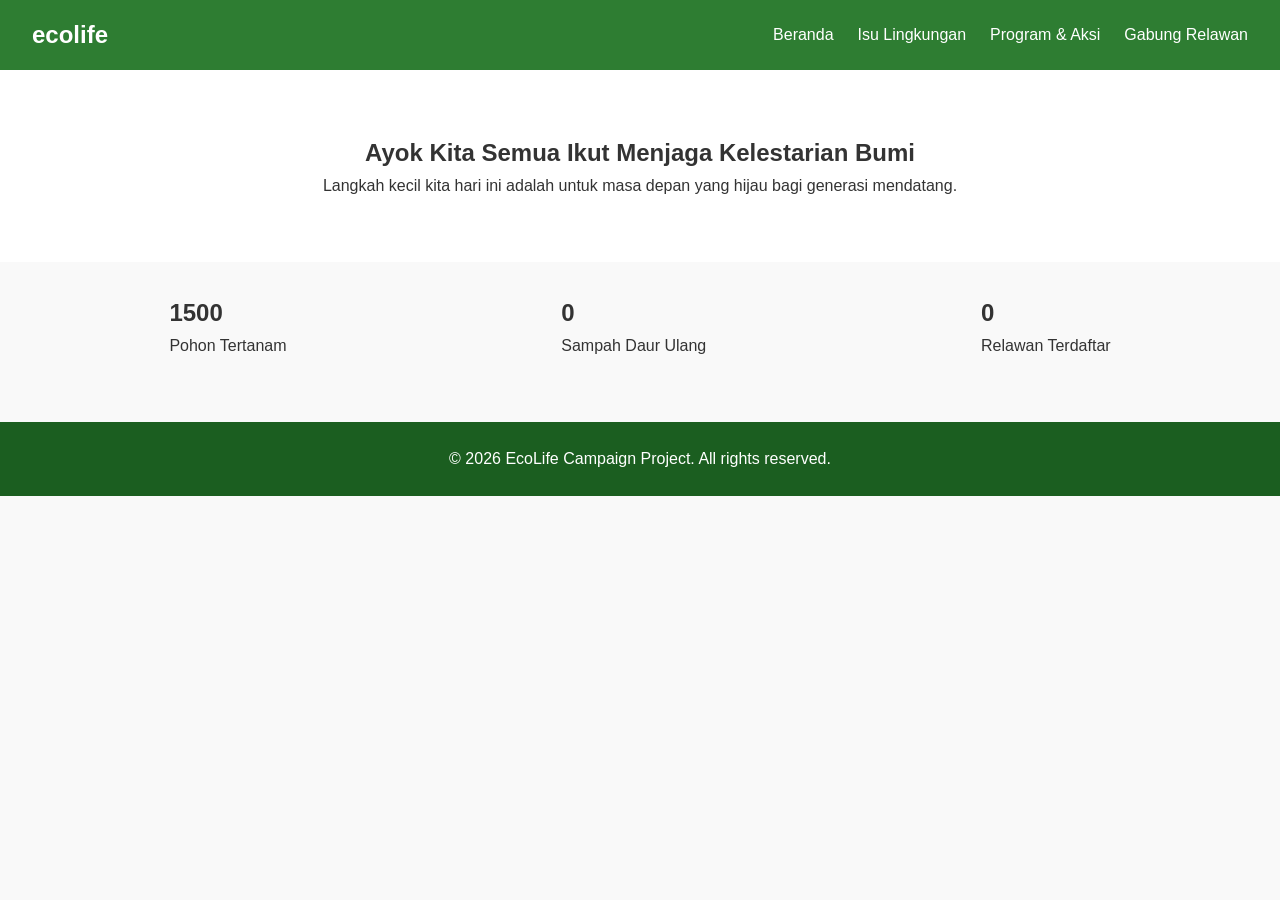
==== index.html @ 8935a249 "mengubah warna background dan class logo" ====
<!DOCTYPE html>
<html lang="id">
<head>
    <meta charset="UTF-8">
    <meta name="viewport" content="width=device-width, initial-scale=1.0">
    <title>ecolife - Selamatkan Bumi Kita</title>
    <link rel="stylesheet" href="style.css">
</head>
<body>
    <header class="navbar">
        <div class="logo">ecolife</div>
        <button id="menu-toggle" style="display:none;"></button>
        <ul class="nav-links" id="nav-links">
        <li><a href="index.html">Beranda</a></li>
        <li><a href="edukasi.html">Isu Lingkungan</a></li>
        <li><a href="aksi.html">Program & Aksi</a></li>
        <li><a href="relawan.html">Gabung Relawan</a></li>
    </ul>
</header>

    <main>
        <section class="hero" style="text-align: center; padding: 4rem 1rem; background: white;">
            <h1>Ayok Kita Semua Ikut Menjaga Kelestarian Bumi</h1>
            <p>Langkah kecil kita hari ini adalah untuk masa depan yang hijau bagi generasi mendatang.</p>
        </section>
        
        <section class="stats" style="display: flex; justify-content: space-around; padding: 2rem;">
            <div class="stat-item">
                <h2 id="counter-tree">0</h2>
                <p>Pohon Tertanam</p>
            </div>
                <div class="stat-item">
                <h2 id="counter-trash">0</h2>
                <p>Sampah Daur Ulang</p>
            </div>
            <div class="stat-item">
                <h2 id="counter-volunteers">0</h2>
                <p>Relawan Terdaftar</p>
            </div>
        </section>
    </main>
    
    <footer class="footer">
        <p>&copy; 2026 EcoLife Campaign Project. All rights reserved.</p>
    </footer>

    <script src="script.js"></script>
</body>
</html>
---- style.css ----
/* Styling Umum, Navbar, & Footer (Satu file CSS untuk seluruh halaman) */
* {
  margin: 0;
  padding: 0;
  box-sizing: border-box;
  font-family: 'Segoe UI', Tahoma, Geneva, Verdana, sans-serif;
}

body {
  line-height: 1.6;
  color: #333;
  background-color: #f9f9f9;
}

.navbar {
  display: flex;
  justify-content: space-between;
  align-items: center;
  background-color: #2e7d32;
  padding: 1rem 2rem;
  color: white;
}

.navbar .logo {
  font-size: 1.5rem;
  font-weight: bold;
}

.nav-links {
  display: flex;
  list-style: none;
  gap: 1.5rem;
}

.nav-links a {
  color: white;
  text-decoration: none;
  font-weight: 500;
}

.nav-links a:hover {
  text-decoration: underline;
}

.footer {
  text-align: center;
  padding: 1.5rem;
  background-color: #1b5e20;
  color: white;
  margin-top: 2rem;
}

/* Responsive Navbar */
@media (max-width: 768px) {
  .nav-links {
    flex-direction: column;
    display: none;
    width: 100%;
    margin-top: 1rem;
  }
  .nav-links.active {
    display: flex;
  }
  .navbar {
    flex-wrap: wrap;
  }
}
/* bagian anggota edukasi (menambahkan gird) */
.grid-card {
  display: grid;
  grid-template-columns: repeat(auto-fit, minmax(240px, 1fr));
  gap: 20px;
  margin-top: 20px;
}

.card {
  background-color: white;
  border: 1px solid #ccc;
  border-radius: 8px;
  padding: 20px;
  display: flex;
  flex-direction: column;
  justify-content: space-between;
}

.card h3 {
  margin-bottom: 10px;
}

.btn-detail {
  margin-top: 15px;
  padding: 8px 14px;
  background-color: #2e7d32;
  color: white;
  border: none;
  border-radius: 4px;
  cursor: pointer;
  align-self: flex-start;
}

.btn-detail:hover {
  background-color: #1b5e20;
}
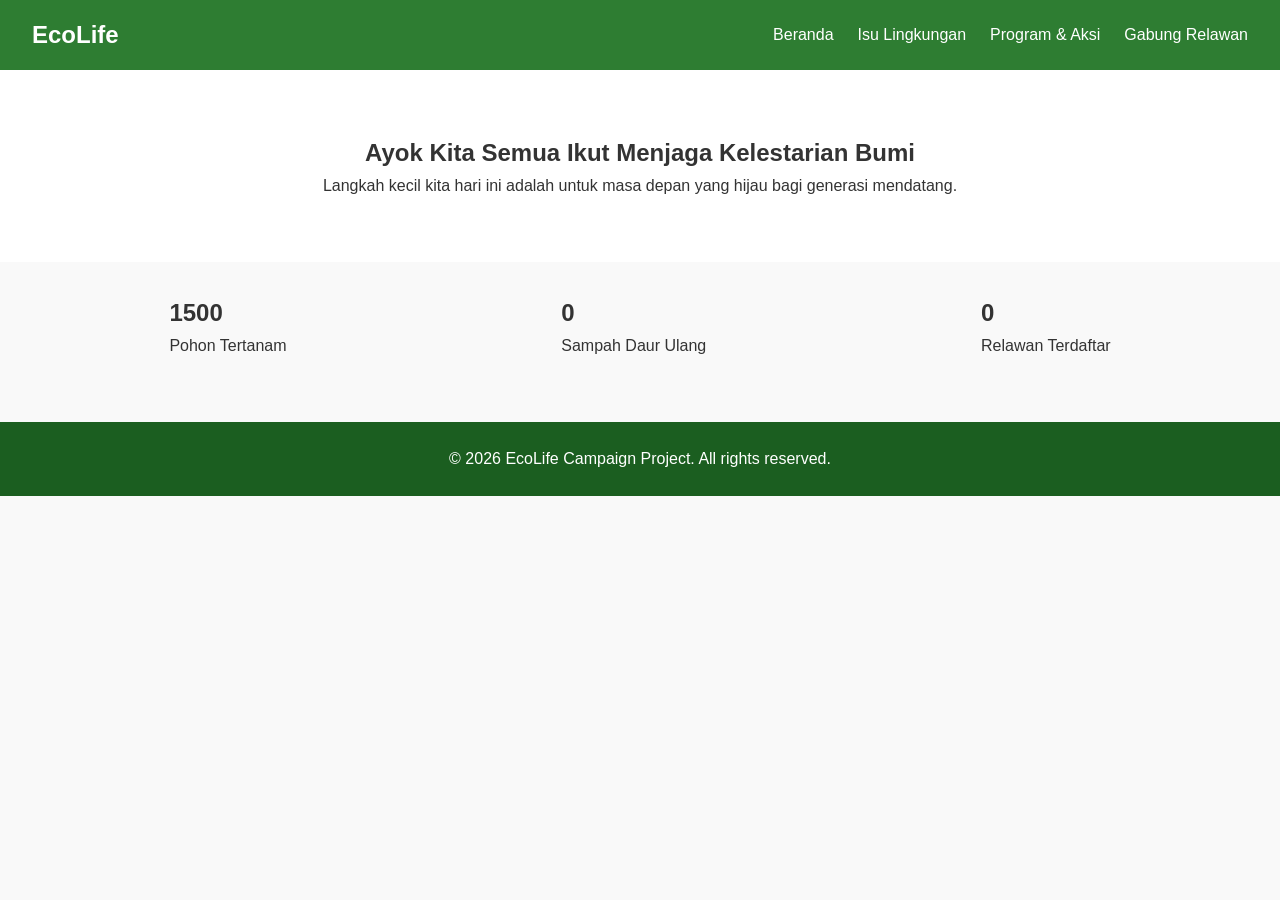
==== commit e0c67d9b: "mengubah warna background dan class logo" ====
--- a/index.html
+++ b/index.html
@@ -8,7 +8,7 @@
 </head>
 <body>
     <header class="navbar">
-        <div class="logo">ecolife</div>
+        <div class="logo">EcoLife</div>
         <button id="menu-toggle" style="display:none;"></button>
         <ul class="nav-links" id="nav-links">
         <li><a href="index.html">Beranda</a></li>
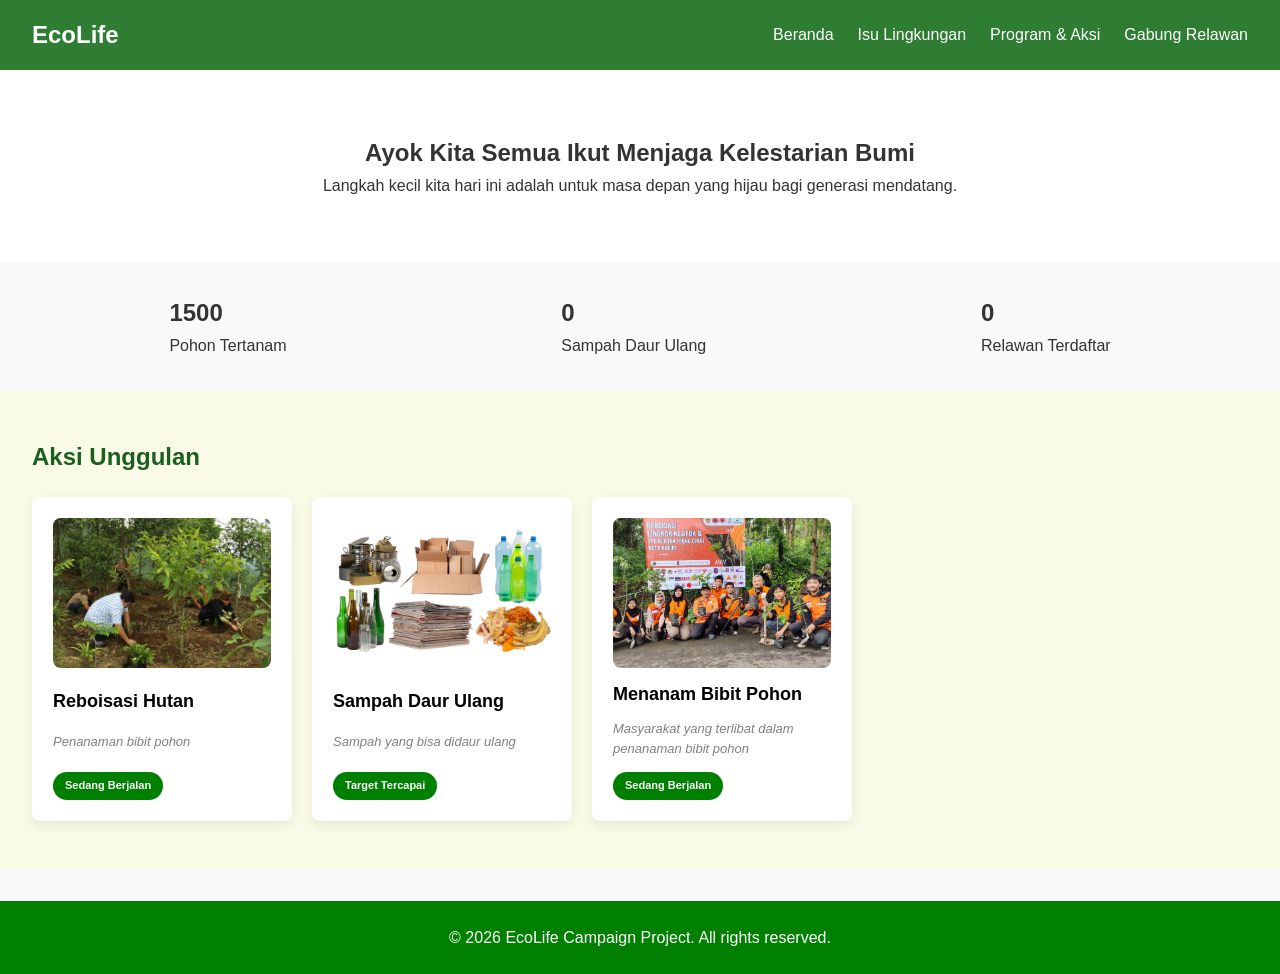
==== commit ce4f1796: "menambahkan section card grid aksi unggulan" ====
--- a/index.html
+++ b/index.html
@@ -3,7 +3,7 @@
 <head>
     <meta charset="UTF-8">
     <meta name="viewport" content="width=device-width, initial-scale=1.0">
-    <title>ecolife - Selamatkan Bumi Kita</title>
+    <title>EcoLife - Selamatkan Bumi Kita</title>
     <link rel="stylesheet" href="style.css">
 </head>
 <body>
@@ -38,6 +38,36 @@
                 <p>Relawan Terdaftar</p>
             </div>
         </section>
+
+        <section class="unggulan-section">
+            <h2 class="section-title">Aksi Unggulan</h2>
+            
+            <div class="card-grid">
+                <!-- Kartu 1 -->
+                <div class="card">
+                    <img src="reboisasi.jpg" alt="Reboisasi Hutan" class="card-img">
+                    <h3 class="card-title">Reboisasi Hutan</h3>
+                    <p class="card-subtitle">Penanaman bibit pohon</p>
+                    <span class="badge badge-aktif">Sedang Berjalan</span>
+                </div>
+
+                <!-- Kartu 2 -->
+                <div class="card">
+                    <img src="sampah daur ulang.jpg" alt="Daur Ulang Sampah" class="card-img">
+                    <h3 class="card-title">Sampah Daur Ulang</h3>
+                    <p class="card-subtitle">Sampah yang bisa didaur ulang</p>
+                    <span class="badge badge-selesai">Target Tercapai</span>
+                </div>
+
+                <!-- Kartu 3 -->
+                <div class="card">
+                    <img src="relawan.jpeg" alt="Aksi Menamam Bibit Pohon" class="card-img">
+                    <h3 class="card-title">Menanam Bibit Pohon</h3>
+                    <p class="card-subtitle">Masyarakat yang terlibat dalam penanaman bibit pohon</p>
+                    <span class="badge badge-aktif">Sedang Berjalan</span>
+                </div>
+            </div>
+        </section>
     </main>
     
     <footer class="footer">
--- a/style.css
+++ b/style.css
@@ -42,10 +42,86 @@
   text-decoration: underline;
 }
 
+/* Styling Section Aksi Unggulan */
+.unggulan-section {
+  padding: 3rem 2rem;
+  background: #f9fbe7;
+}
+
+.section-title {
+  font-size: 24px;
+  color: #1b5e20;
+  margin-bottom: 20px;
+  font-weight: bold;
+}
+
+/* Mengatur kotak kartu agar sejajar ke samping (Flexbox) */
+.card-grid {
+  display: flex;
+  gap: 20px;
+  flex-wrap: wrap;
+}
+
+/* Desain satu kartu individual */
+.card {
+  background: white;
+  border-radius: 12px;
+  padding: 15px;
+  width: 260px;
+  box-shadow: 0 4px 12px rgba(0, 0, 0, 0.08);
+  display: flex;
+  flex-direction: column;
+}
+
+/* Styling gambar di dalam kartu */
+.card-img {
+  width: 100%;
+  height: 150px;
+  object-fit: cover;
+  border-radius: 8px;
+}
+
+/* Judul kartu */
+.card-title {
+  font-size: 18px;
+  color: black;
+  margin-top: 12px;
+  margin-bottom: 4px;
+}
+
+/* Sub-teks / deskripsi singkat */
+.card-subtitle {
+  font-size: 13px;
+  color: gray;
+  font-style: italic;
+  margin: 0 0 12px 0;
+}
+
+/* Desain badge / label pill di bawah */
+.badge {
+  display: inline-block;
+  padding: 5px 12px;
+  font-size: 11px;
+  font-weight: bold;
+  color: white;
+  border-radius: 20px;
+  width: fit-content;
+}
+
+/* Warna badge aktif (hijau) */
+.badge-aktif {
+  background-color: green;
+}
+
+/* Warna badge selesai/khusus (merah/oranye ala tag penting) */
+.badge-selesai {
+  background-color: green;
+}
+
 .footer {
   text-align: center;
   padding: 1.5rem;
-  background-color: #1b5e20;
+  background-color: green;
   color: white;
   margin-top: 2rem;
 }
@@ -75,7 +151,7 @@
 
 .card {
   background-color: white;
-  border: 1px solid #ccc;
+  border: 1px solid white;
   border-radius: 8px;
   padding: 20px;
   display: flex;
@@ -90,7 +166,7 @@
 .btn-detail {
   margin-top: 15px;
   padding: 8px 14px;
-  background-color: #2e7d32;
+  background-color: green;
   color: white;
   border: none;
   border-radius: 4px;
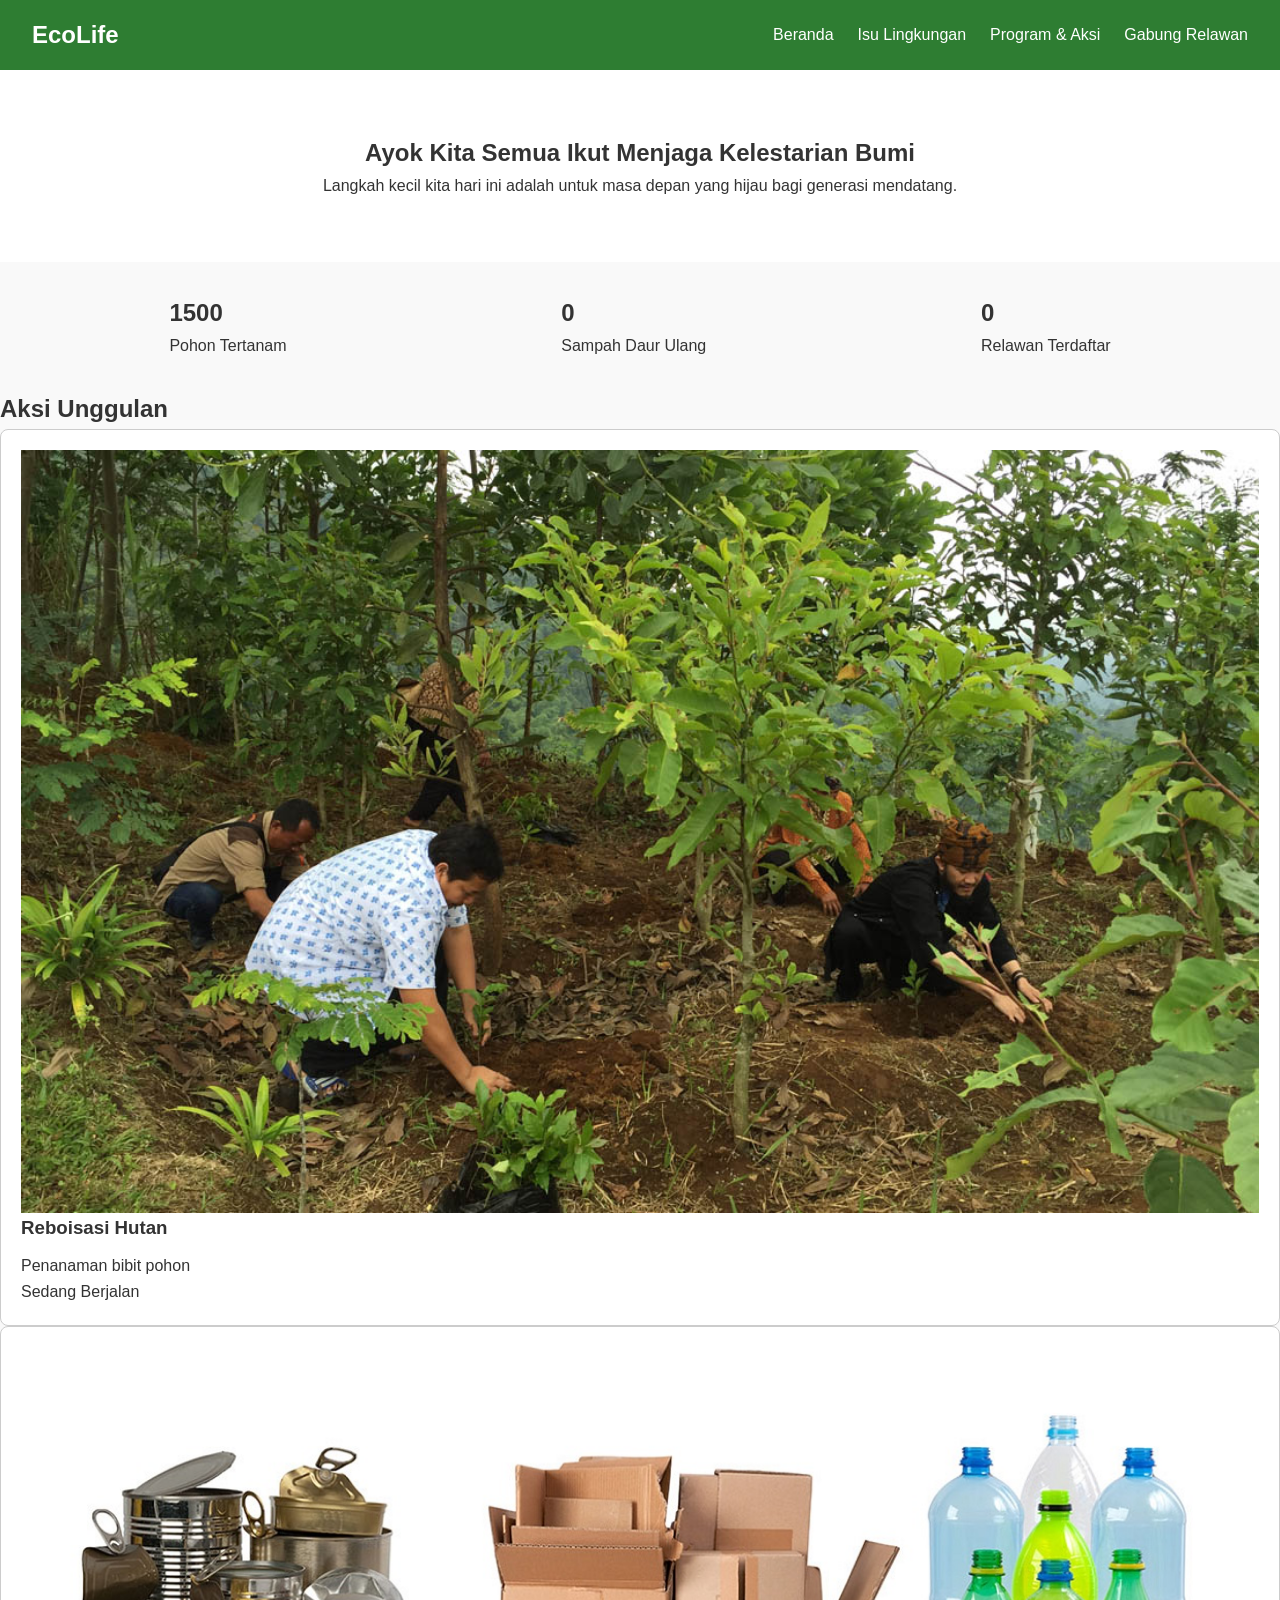
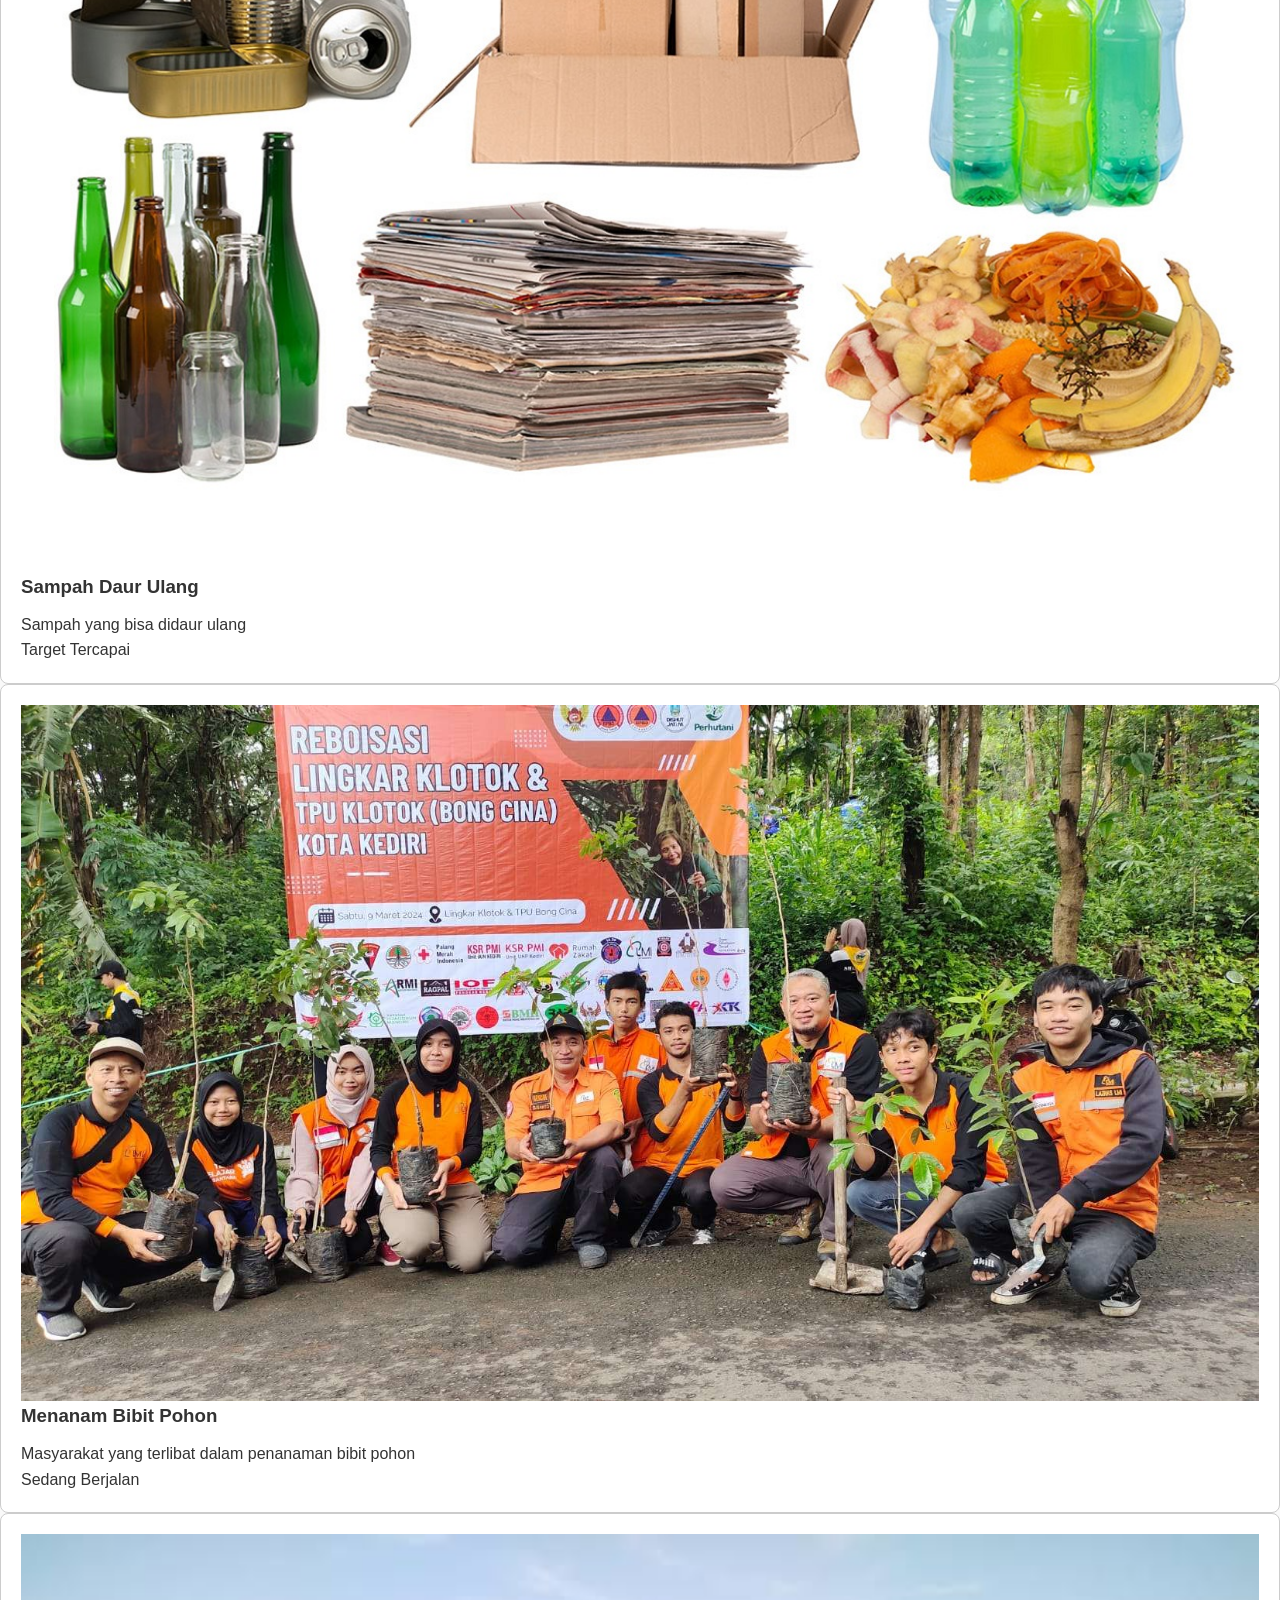
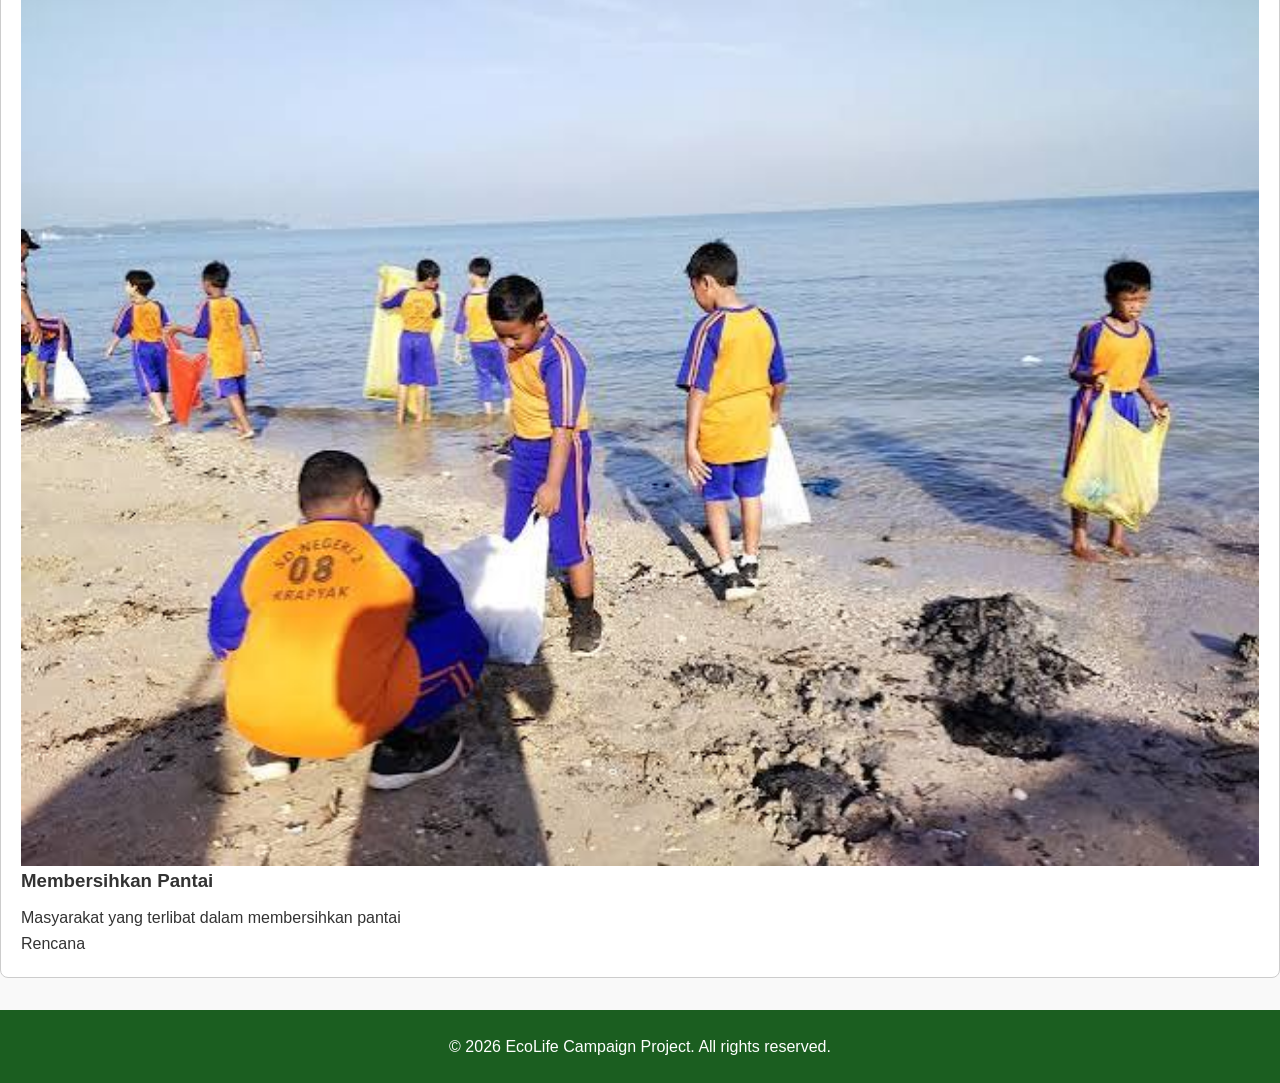
==== commit ddde54b9: "menambahkan class grid membersihkan pantai" ====
--- a/index.html
+++ b/index.html
@@ -66,6 +66,12 @@
                     <p class="card-subtitle">Masyarakat yang terlibat dalam penanaman bibit pohon</p>
                     <span class="badge badge-aktif">Sedang Berjalan</span>
                 </div>
+                <div class="card">
+                    <img src="membersihkan pantai.jpg" alt="Aksi Membersihkan Pantai" class="card-img">
+                    <h3 class="card-title">Membersihkan Pantai</h3>
+                    <p class="card-subtitle">Masyarakat yang terlibat dalam membersihkan pantai</p>
+                    <span class="badge badge-aktif">Rencana</span>
+                </div>
             </div>
         </section>
     </main>
--- a/style.css
+++ b/style.css
@@ -21,7 +21,7 @@
   color: white;
 }
 
-.navbar .logo {
+.navbar .logo { 
   font-size: 1.5rem;
   font-weight: bold;
 }
@@ -42,86 +42,10 @@
   text-decoration: underline;
 }
 
-/* Styling Section Aksi Unggulan */
-.unggulan-section {
-  padding: 3rem 2rem;
-  background: #f9fbe7;
-}
-
-.section-title {
-  font-size: 24px;
-  color: #1b5e20;
-  margin-bottom: 20px;
-  font-weight: bold;
-}
-
-/* Mengatur kotak kartu agar sejajar ke samping (Flexbox) */
-.card-grid {
-  display: flex;
-  gap: 20px;
-  flex-wrap: wrap;
-}
-
-/* Desain satu kartu individual */
-.card {
-  background: white;
-  border-radius: 12px;
-  padding: 15px;
-  width: 260px;
-  box-shadow: 0 4px 12px rgba(0, 0, 0, 0.08);
-  display: flex;
-  flex-direction: column;
-}
-
-/* Styling gambar di dalam kartu */
-.card-img {
-  width: 100%;
-  height: 150px;
-  object-fit: cover;
-  border-radius: 8px;
-}
-
-/* Judul kartu */
-.card-title {
-  font-size: 18px;
-  color: black;
-  margin-top: 12px;
-  margin-bottom: 4px;
-}
-
-/* Sub-teks / deskripsi singkat */
-.card-subtitle {
-  font-size: 13px;
-  color: gray;
-  font-style: italic;
-  margin: 0 0 12px 0;
-}
-
-/* Desain badge / label pill di bawah */
-.badge {
-  display: inline-block;
-  padding: 5px 12px;
-  font-size: 11px;
-  font-weight: bold;
-  color: white;
-  border-radius: 20px;
-  width: fit-content;
-}
-
-/* Warna badge aktif (hijau) */
-.badge-aktif {
-  background-color: green;
-}
-
-/* Warna badge selesai/khusus (merah/oranye ala tag penting) */
-.badge-selesai {
-  background-color: green;
-}
-
 .footer {
   text-align: center;
   padding: 1.5rem;
-  background-color: green;
+  background-color: #1b5e20;
   color: white;
   margin-top: 2rem;
 }
@@ -151,7 +75,7 @@
 
 .card {
   background-color: white;
-  border: 1px solid white;
+  border: 1px solid #ccc;
   border-radius: 8px;
   padding: 20px;
   display: flex;
@@ -166,7 +90,7 @@
 .btn-detail {
   margin-top: 15px;
   padding: 8px 14px;
-  background-color: green;
+  background-color: #2e7d32;
   color: white;
   border: none;
   border-radius: 4px;
@@ -176,4 +100,13 @@
 
 .btn-detail:hover {
   background-color: #1b5e20;
-}+}
+
+/* css untuk info selengkapnya pada bagian edukasi.html */
+.info-tambahan {
+  display: none; 
+  margin-top: 10px; 
+  color: #2e7d32; 
+  font-size: 0.9rem;
+}
+/* css untuk info selengkapnya pada bagian edukasi.html */
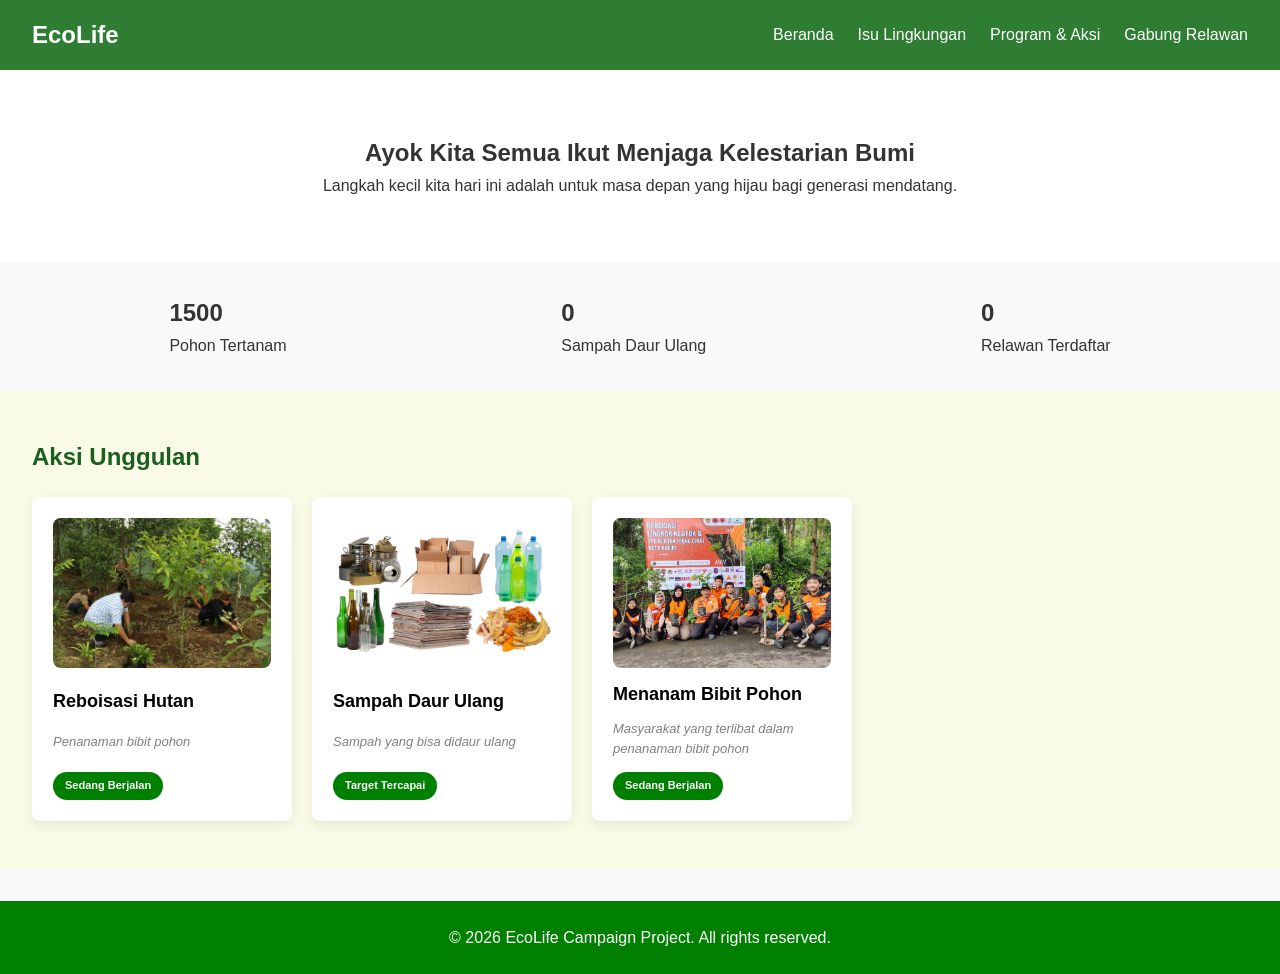
==== commit 4a527b1d: "Merge branch 'main' into fitur-edukasi" ====
--- a/index.html
+++ b/index.html
@@ -66,12 +66,6 @@
                     <p class="card-subtitle">Masyarakat yang terlibat dalam penanaman bibit pohon</p>
                     <span class="badge badge-aktif">Sedang Berjalan</span>
                 </div>
-                <div class="card">
-                    <img src="membersihkan pantai.jpg" alt="Aksi Membersihkan Pantai" class="card-img">
-                    <h3 class="card-title">Membersihkan Pantai</h3>
-                    <p class="card-subtitle">Masyarakat yang terlibat dalam membersihkan pantai</p>
-                    <span class="badge badge-aktif">Rencana</span>
-                </div>
             </div>
         </section>
     </main>
--- a/style.css
+++ b/style.css
@@ -42,10 +42,86 @@
   text-decoration: underline;
 }
 
+/* Styling Section Aksi Unggulan */
+.unggulan-section {
+  padding: 3rem 2rem;
+  background: #f9fbe7;
+}
+
+.section-title {
+  font-size: 24px;
+  color: #1b5e20;
+  margin-bottom: 20px;
+  font-weight: bold;
+}
+
+/* Mengatur kotak kartu agar sejajar ke samping (Flexbox) */
+.card-grid {
+  display: flex;
+  gap: 20px;
+  flex-wrap: wrap;
+}
+
+/* Desain satu kartu individual */
+.card {
+  background: white;
+  border-radius: 12px;
+  padding: 15px;
+  width: 260px;
+  box-shadow: 0 4px 12px rgba(0, 0, 0, 0.08);
+  display: flex;
+  flex-direction: column;
+}
+
+/* Styling gambar di dalam kartu */
+.card-img {
+  width: 100%;
+  height: 150px;
+  object-fit: cover;
+  border-radius: 8px;
+}
+
+/* Judul kartu */
+.card-title {
+  font-size: 18px;
+  color: black;
+  margin-top: 12px;
+  margin-bottom: 4px;
+}
+
+/* Sub-teks / deskripsi singkat */
+.card-subtitle {
+  font-size: 13px;
+  color: gray;
+  font-style: italic;
+  margin: 0 0 12px 0;
+}
+
+/* Desain badge / label pill di bawah */
+.badge {
+  display: inline-block;
+  padding: 5px 12px;
+  font-size: 11px;
+  font-weight: bold;
+  color: white;
+  border-radius: 20px;
+  width: fit-content;
+}
+
+/* Warna badge aktif (hijau) */
+.badge-aktif {
+  background-color: green;
+}
+
+/* Warna badge selesai/khusus (merah/oranye ala tag penting) */
+.badge-selesai {
+  background-color: green;
+}
+
 .footer {
   text-align: center;
   padding: 1.5rem;
-  background-color: #1b5e20;
+  background-color: green;
   color: white;
   margin-top: 2rem;
 }
@@ -75,7 +151,7 @@
 
 .card {
   background-color: white;
-  border: 1px solid #ccc;
+  border: 1px solid white;
   border-radius: 8px;
   padding: 20px;
   display: flex;
@@ -90,7 +166,7 @@
 .btn-detail {
   margin-top: 15px;
   padding: 8px 14px;
-  background-color: #2e7d32;
+  background-color: green;
   color: white;
   border: none;
   border-radius: 4px;
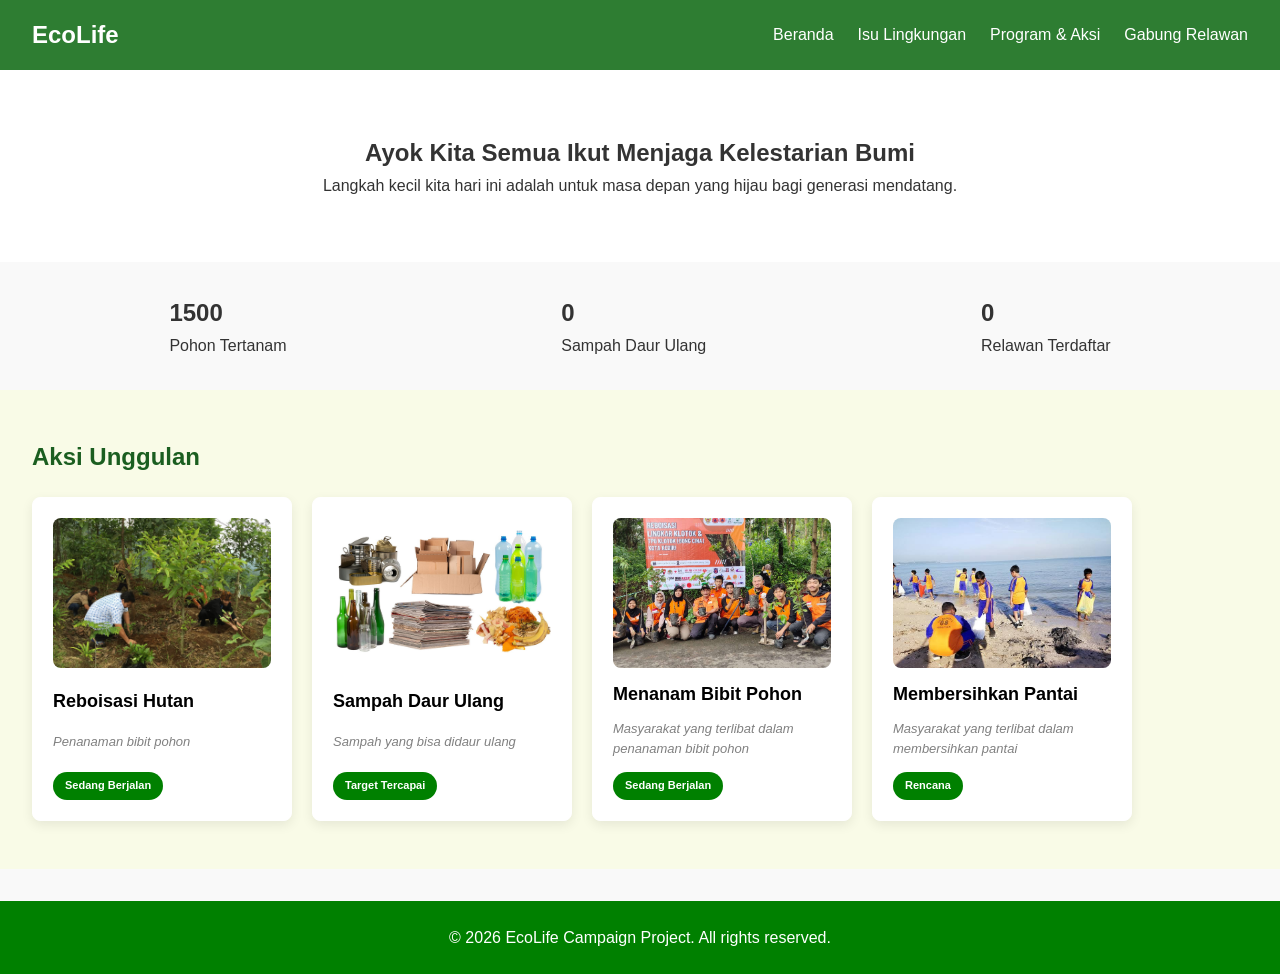
==== commit 6b9a7ba0: "menambahkan class grid membersihkan pantai" ====
--- a/index.html
+++ b/index.html
@@ -66,6 +66,14 @@
                     <p class="card-subtitle">Masyarakat yang terlibat dalam penanaman bibit pohon</p>
                     <span class="badge badge-aktif">Sedang Berjalan</span>
                 </div>
+
+                <!-- Kartu 4 -->
+                <div class="card">
+                    <img src="membersihkan pantai.jpg" alt="Aksi Membersihkan Pantai" class="card-img">
+                    <h3 class="card-title">Membersihkan Pantai</h3>
+                    <p class="card-subtitle">Masyarakat yang terlibat dalam membersihkan pantai</p>
+                    <span class="badge badge-aktif">Rencana</span>
+                </div>
             </div>
         </section>
     </main>
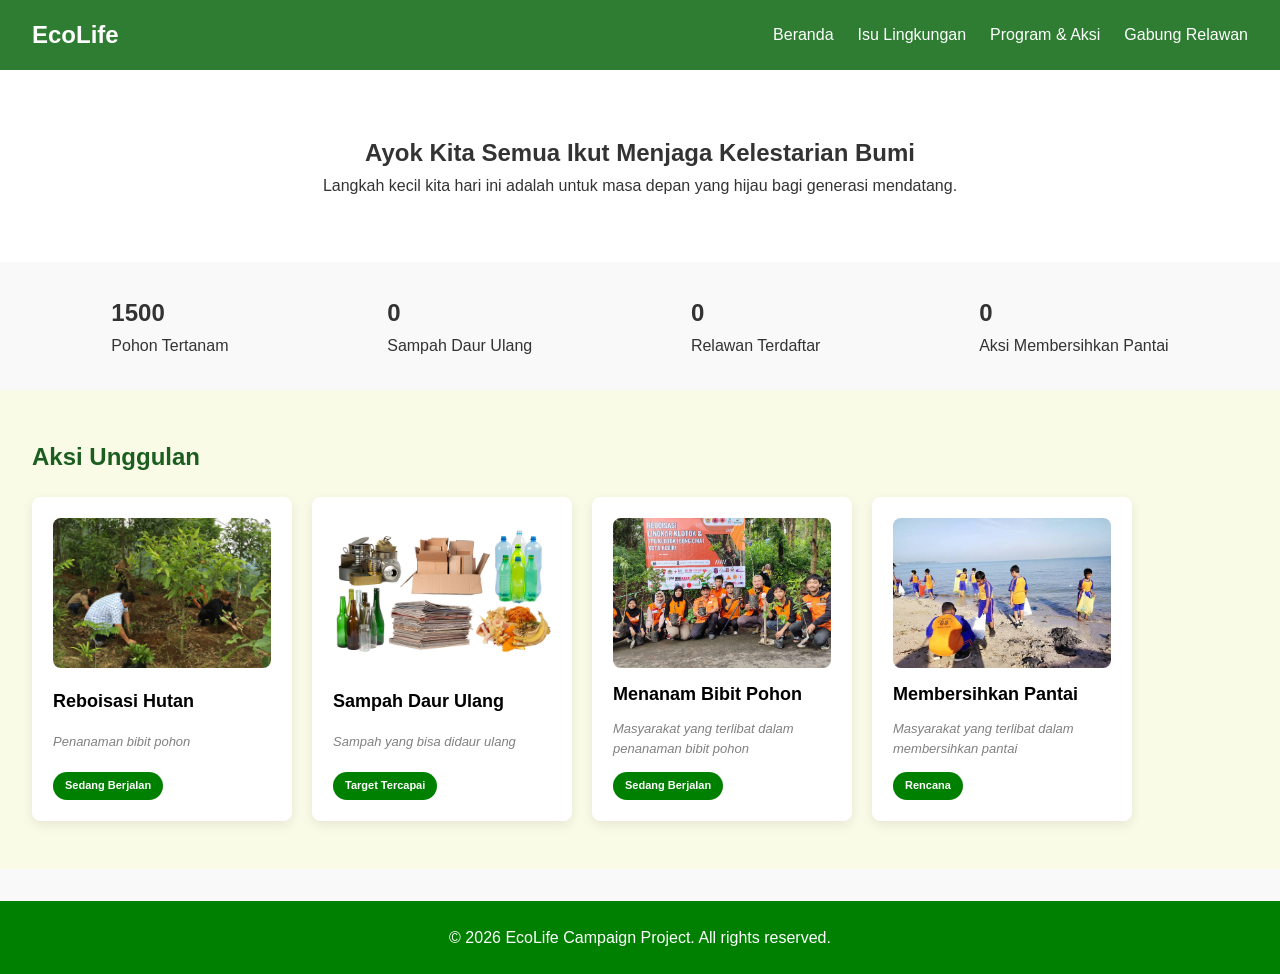
==== commit 7427b29f: "menambahkan class aksi membersihkan pantai dan class grid membersihkan pantai" ====
--- a/index.html
+++ b/index.html
@@ -37,6 +37,9 @@
                 <h2 id="counter-volunteers">0</h2>
                 <p>Relawan Terdaftar</p>
             </div>
+            <div class="stat-item">
+                <h2 id="counter-actions">0</h2>
+                <p>Aksi Membersihkan Pantai</p>
         </section>
 
         <section class="unggulan-section">
